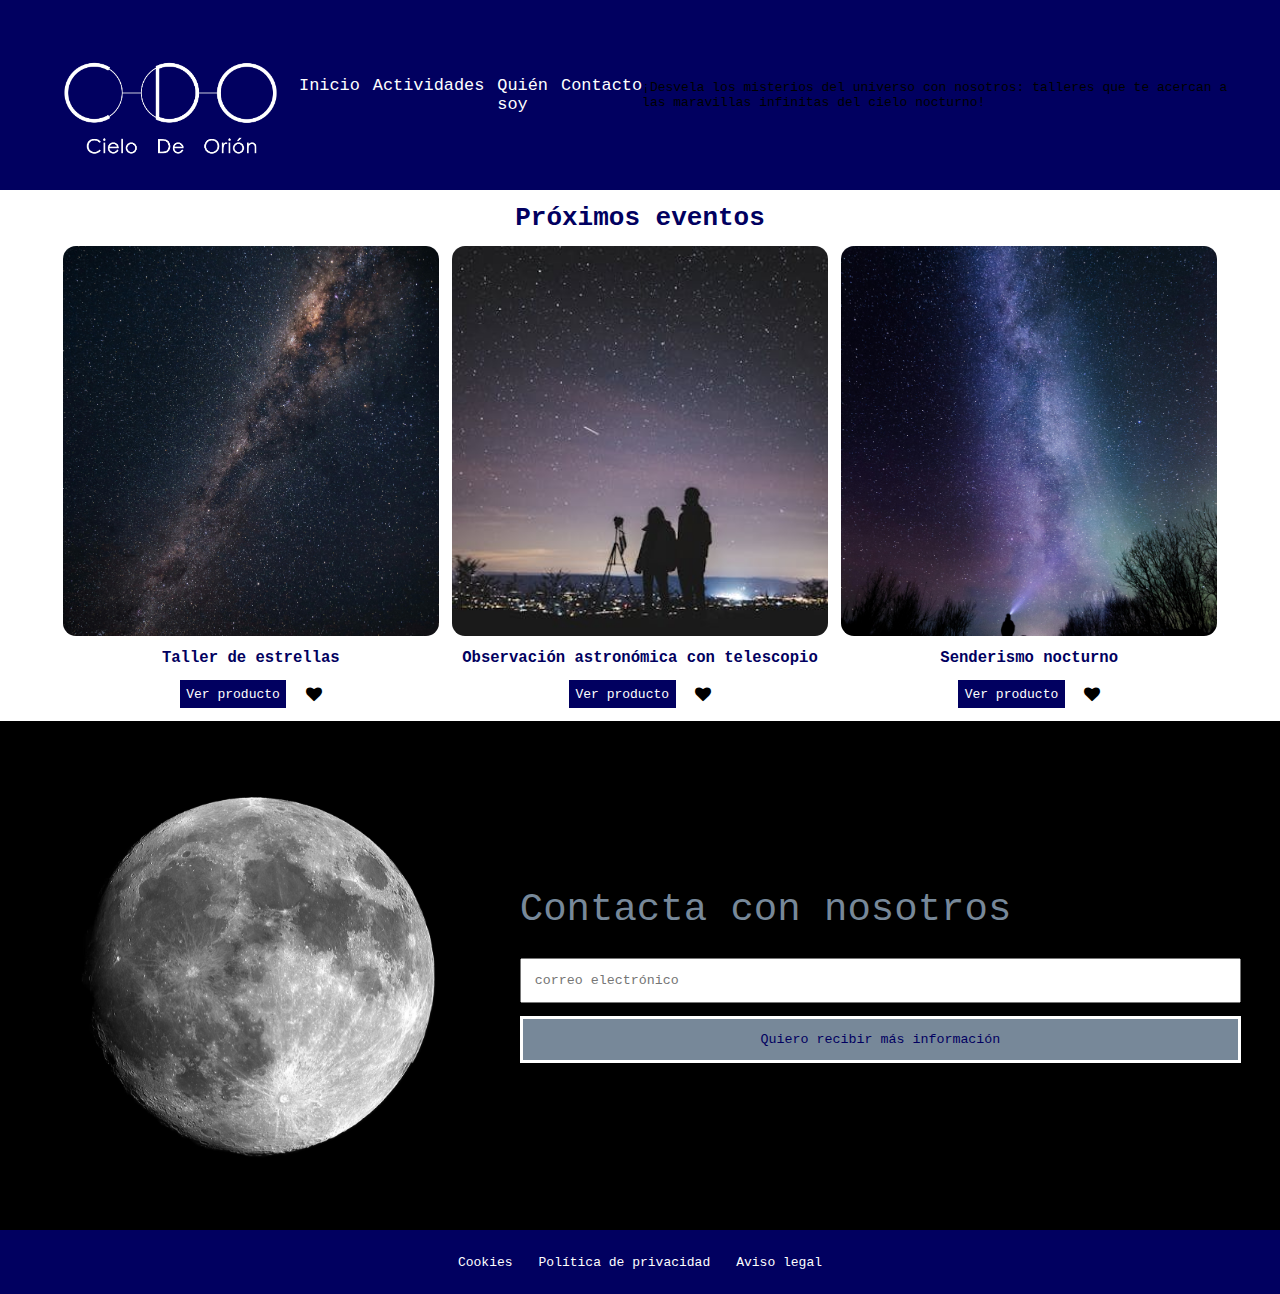
==== index.html @ e2116fff "CDO_miercoles" ====
<!DOCTYPE html>
<html lang="es">
<head>
    <meta charset="UTF-8">
    <title>CDO</title>
    <meta name="viewport" content="width=device-width, initial-scale=1.0">
    <link rel="stylesheet" href="css/style.css">
    <link rel="stylesheet" href="https://cdnjs.cloudflare.com/ajax/libs/font-awesome/4.7.0/css/font-awesome.min.css">
</head>
<body>
<header class="cabecera">
  <a href="index.html">
    <img class="cabecera__logo" src="img/LOGO%20AZUL.png" alt="Logo de CDO">
  </a>
  <nav >
    <ul class="cabecera__menu">
      <li><a class="menu__enlace" href="index.html">Inicio</a></li>
      <li><a class="menu__enlace" href="actividades.html">Actividades</a></li>
      <li><a class="menu__enlace" href="#">Quién soy</a></li>
      <li><a class="menu__enlace" href="#">Contacto</a></li>
    </ul>
  </nav>
  <p>¡Desvela los misterios del universo con nosotros: talleres que te acercan a las maravillas infinitas del cielo nocturno!</p>
</header>
<main>
  <section class="destacados">
    <h1 class="destacados__titulo">Próximos eventos</h1>
    <article class="destacados__evento">
      <img class="evento__imagen" src="img/via_lactea.jpg" alt="Imagen de la vía Láctea">
      <h2 class="evento__titulo">Taller de estrellas</h2>
      <section class="evento__accion">
        <a class="accion__ver" href="#">Ver producto</a>
        <span class="accion__megusta fa fa-solid fa-heart"></span>
      </section>
    </article>
    <article class="destacados__evento">
      <img class="evento__imagen" src="img/telescopio.jpg" alt="Imagen de la vía Láctea">
      <h2 class="evento__titulo">Observación astronómica con telescopio</h2>
      <section class="evento__accion">
        <a class="accion__ver" href="#">Ver producto</a>
        <span class="accion__megusta fa fa-solid fa-heart"></span>
      </section>
    </article>
  <article class="destacados__evento">
    <img class="evento__imagen" src="img/senderismo.jpg" alt="Imagen de la vía Láctea">
    <h2 class="evento__titulo">Senderismo nocturno</h2>
    <section class="evento__accion">
      <a class="accion__ver" href="#">Ver producto</a>
      <span class="accion__megusta fa fa-solid fa-heart"></span>
    </section>
  </article>
  </section>

  <section class="newsletter">
    <img class="newsletter__imagen" src="img/luna.jpg" alt="newsletter">
    <form class="newsletter__formulario">
      <legend class="newsletter__titulo">Contacta con nosotros</legend>
      <fieldset>
        <label class="newsletter__label">
          <input class="newsletter__input" type="text" placeholder="correo electrónico">
          <button class="newsletter__button" type="submit">Quiero recibir más información</button>
        </label>
      </fieldset>
    </form>
  </section>


</main>
<footer class="footer">
  <nav>
    <ul class="footer__lista">
      <li><a class="footer__enlace" href="#">Cookies</a></li>
      <li><a class="footer__enlace" href="#">Política de privacidad</a></li>
      <li><a class="footer__enlace" href="#">Aviso legal</a></li>
    </ul>
  </nav>
  <article>
    <span></span>
    <a href="">
      <!--instagram,whatstapp-->
    </a>
  </article>
</footer>
</body>
</html>
---- css/style.css ----
*{
    box-sizing: border-box;
    padding: 0;
    margin: 0;
    font-family: monospace;
}
a{
    text-decoration: none;
}
ul{
    list-style: none;
}
fieldset{
    border: 0;
}

/* ----HEADER---- */
.cabecera{
    width: 100%;
    display: flex;
    justify-content: space-between;
    align-items: center;
    padding: 0.1rem 3rem;
    background: #010060;
}
.cabecera__logo{
    width: 20rem;
}
.cabecera__menu{
    display: flex;
    gap: 1rem;
}
.menu__enlace{
    font-size: 1.3rem;
    color: white;
}
/* ----MAIN---- */
.destacados{
    width: 100%;
    display: flex;
    flex-wrap: wrap;
    justify-content: center;
    gap: 1rem;
    padding: 1rem;
}
.destacados__titulo{
    width: 100%;
    font-size: 2rem;
    text-align: center;
    color: #010060;
}
.destacados__evento{
    width: 30%;
    display: flex;
    flex-direction: column;
    gap: 1rem;
}
.evento__imagen{
    width: 100%;
    height: 30rem;
    object-fit: cover;
    border-radius: 1rem;
}
.evento__titulo{
    font-size: 1.2rem;
    color: #010060;
    text-align: center;
}
.evento__accion{
    display: flex;
    justify-content: center;
    align-items: center;
    gap: 1.5rem;
}
.accion__ver{
    display: inline-block;
    padding: 0.5rem;
    color: white;
    background: #010060;
}
.accion__megusta{
    color: black;
}

.newsletter{
    display: flex;
    justify-content: space-between;
    align-items: center;
    gap: 3rem;
    padding: 4rem 3rem;
    background: black;
    color: lightslategrey;
}
.newsletter__imagen{
    width: 35%;
}
.newsletter__formulario{
    width: 60%;
}
.newsletter__titulo{
    font-size: 3rem;
    margin-bottom: 2rem;
}
.newsletter__label{
    display: flex;
    flex-direction: column;
    align-items: center;
    gap: 1rem;
}
.newsletter__input{
    width: 100%;
    padding: 1rem;
}
.newsletter__button{
    padding: 1rem;
    width: 100%;
    color: #010060;
    background: lightslategrey;
    border: solid 0.3rem white;
    transition: all ease 0.5s;
}
.newsletter__button:hover{
    color:lightslategrey;
    background: #010060;
    transition: all ease 0.5s;
}


/* ----FOOTER---- */
.footer{
    height: 5rem;
    background: #010060;
    display: flex;
    justify-content: center;
}
.footer__lista{
    height: 100%;
    display: flex;
    justify-content: center;
    align-items: center;
    gap: 2rem;
}
.footer__enlace{
    color: white;
}
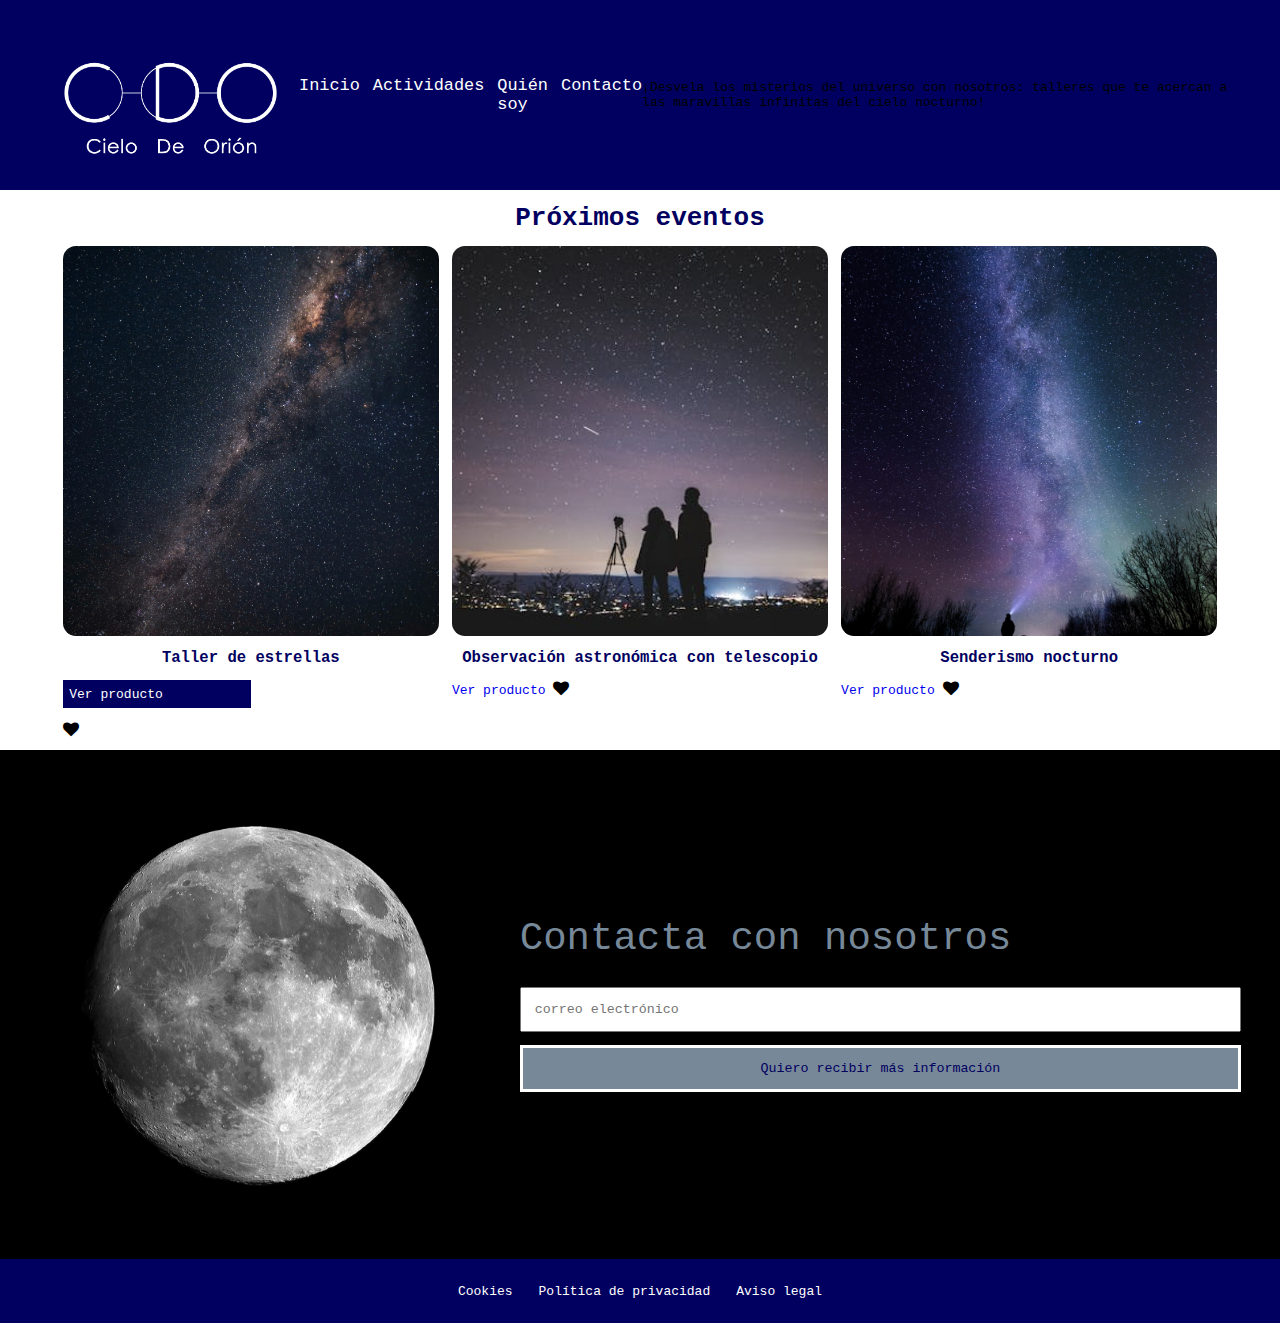
==== commit 4578d496: "CDO_viernes" ====
--- a/index.html
+++ b/index.html
@@ -28,10 +28,8 @@
     <article class="destacados__evento">
       <img class="evento__imagen" src="img/via_lactea.jpg" alt="Imagen de la vía Láctea">
       <h2 class="evento__titulo">Taller de estrellas</h2>
-      <section class="evento__accion">
-        <a class="accion__ver" href="#">Ver producto</a>
-        <span class="accion__megusta fa fa-solid fa-heart"></span>
-      </section>
+      <a class="evento__ver" href="#">Ver producto</a>
+      <span class="evento__megusta fa fa-solid fa-heart"></span>
     </article>
     <article class="destacados__evento">
       <img class="evento__imagen" src="img/telescopio.jpg" alt="Imagen de la vía Láctea">
--- a/css/style.css
+++ b/css/style.css
@@ -62,23 +62,20 @@
     border-radius: 1rem;
 }
 .evento__titulo{
+    width: 100%;
     font-size: 1.2rem;
     color: #010060;
     text-align: center;
 }
-.evento__accion{
-    display: flex;
-    justify-content: center;
-    align-items: center;
-    gap: 1.5rem;
-}
-.accion__ver{
-    display: inline-block;
+
+.evento__ver{
+    width: 50%;
     padding: 0.5rem;
     color: white;
     background: #010060;
 }
-.accion__megusta{
+
+.evento__megusta {
     color: black;
 }
 
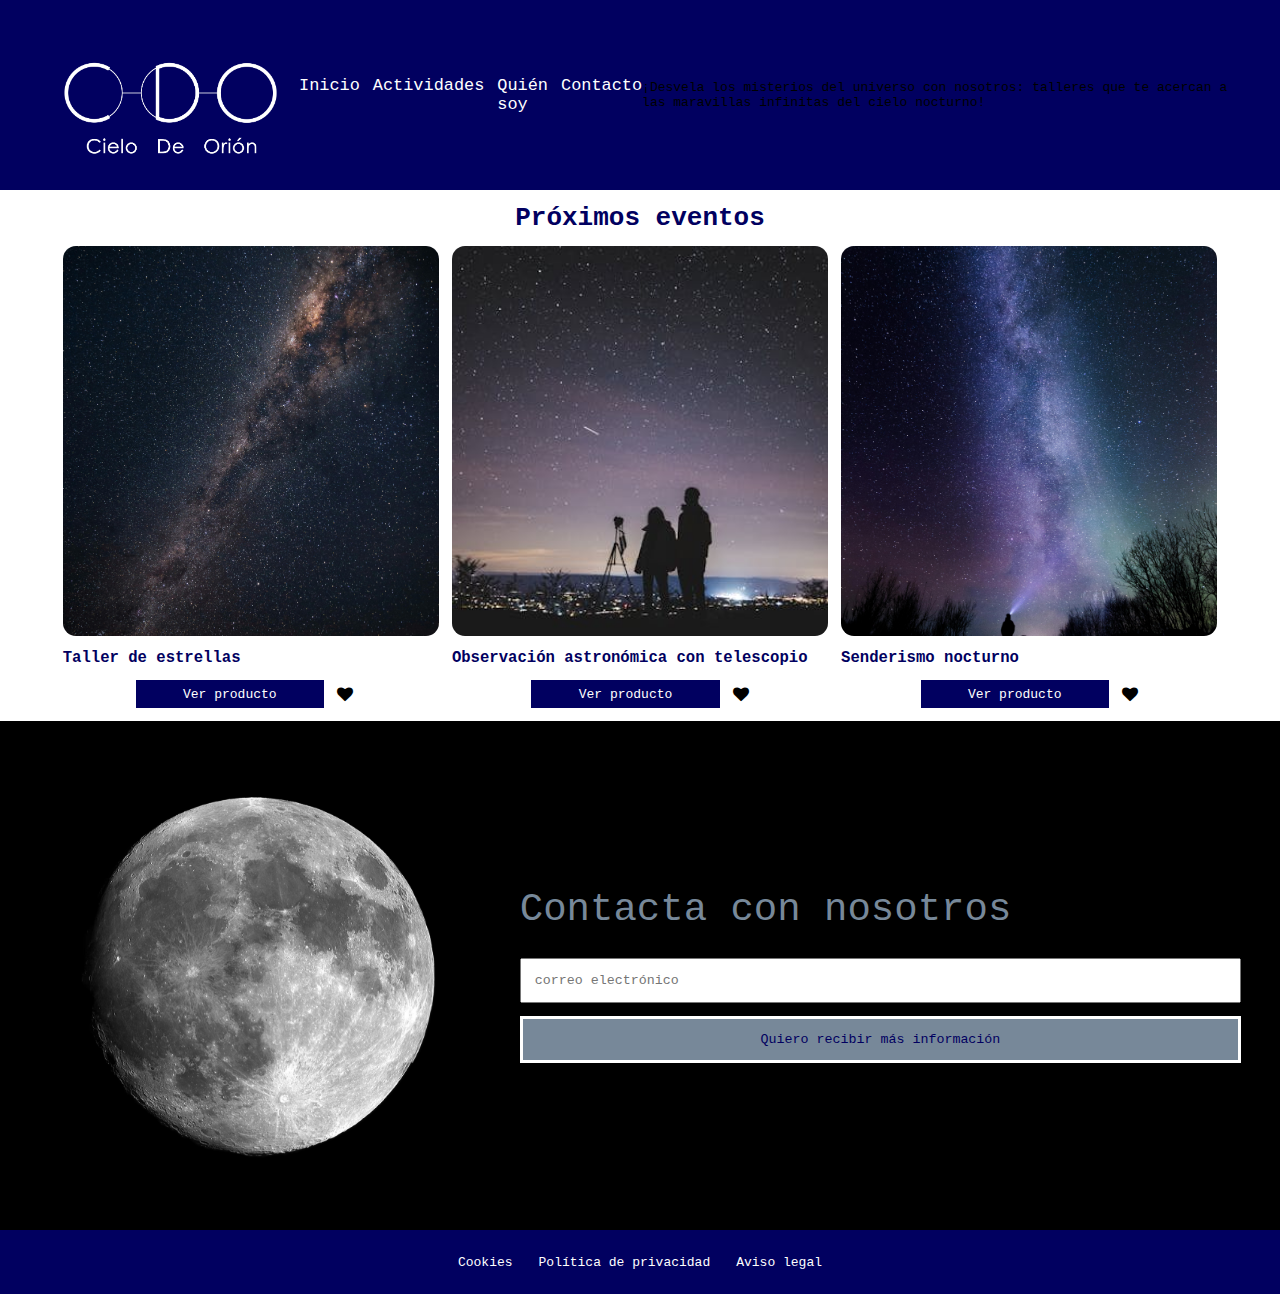
==== commit 90be0bd6: "CDO_viernes" ====
--- a/index.html
+++ b/index.html
@@ -30,23 +30,20 @@
       <h2 class="evento__titulo">Taller de estrellas</h2>
       <a class="evento__ver" href="#">Ver producto</a>
       <span class="evento__megusta fa fa-solid fa-heart"></span>
+      <span class="evento__comprar fa fa-solid fa-cart-shopping"></span>
     </article>
     <article class="destacados__evento">
       <img class="evento__imagen" src="img/telescopio.jpg" alt="Imagen de la vía Láctea">
       <h2 class="evento__titulo">Observación astronómica con telescopio</h2>
-      <section class="evento__accion">
-        <a class="accion__ver" href="#">Ver producto</a>
-        <span class="accion__megusta fa fa-solid fa-heart"></span>
-      </section>
+      <a class="evento__ver" href="#">Ver producto</a>
+      <span class="evento__megusta fa fa-solid fa-heart"></span>
     </article>
-  <article class="destacados__evento">
-    <img class="evento__imagen" src="img/senderismo.jpg" alt="Imagen de la vía Láctea">
-    <h2 class="evento__titulo">Senderismo nocturno</h2>
-    <section class="evento__accion">
-      <a class="accion__ver" href="#">Ver producto</a>
-      <span class="accion__megusta fa fa-solid fa-heart"></span>
-    </section>
-  </article>
+    <article class="destacados__evento">
+      <img class="evento__imagen" src="img/senderismo.jpg" alt="Imagen de la vía Láctea">
+      <h2 class="evento__titulo">Senderismo nocturno</h2>
+      <a class="evento__ver" href="#">Ver producto</a>
+      <span class="evento__megusta fa fa-solid fa-heart"></span>
+    </article>
   </section>
 
   <section class="newsletter">
--- a/css/style.css
+++ b/css/style.css
@@ -52,7 +52,10 @@
 .destacados__evento{
     width: 30%;
     display: flex;
-    flex-direction: column;
+    flex-wrap: wrap;
+    align-content: space-around;
+    justify-content: center;
+    align-items: center;
     gap: 1rem;
 }
 .evento__imagen{
@@ -65,18 +68,34 @@
     width: 100%;
     font-size: 1.2rem;
     color: #010060;
-    text-align: center;
+    text-align: start;
 }
 
 .evento__ver{
     width: 50%;
     padding: 0.5rem;
     color: white;
+    text-align: center;
     background: #010060;
 }
-
+.evento__ver:hover{
+    color: #010060;
+    background: lightslategrey;
+    cursor: pointer;
+}
 .evento__megusta {
     color: black;
+}
+.evento__megusta:hover {
+    color: red;
+    cursor: pointer;
+}
+.evento__comprar {
+    color: black;
+}
+.evento__comprar:hover {
+    color: #010060;
+    cursor: pointer;
 }
 
 .newsletter{
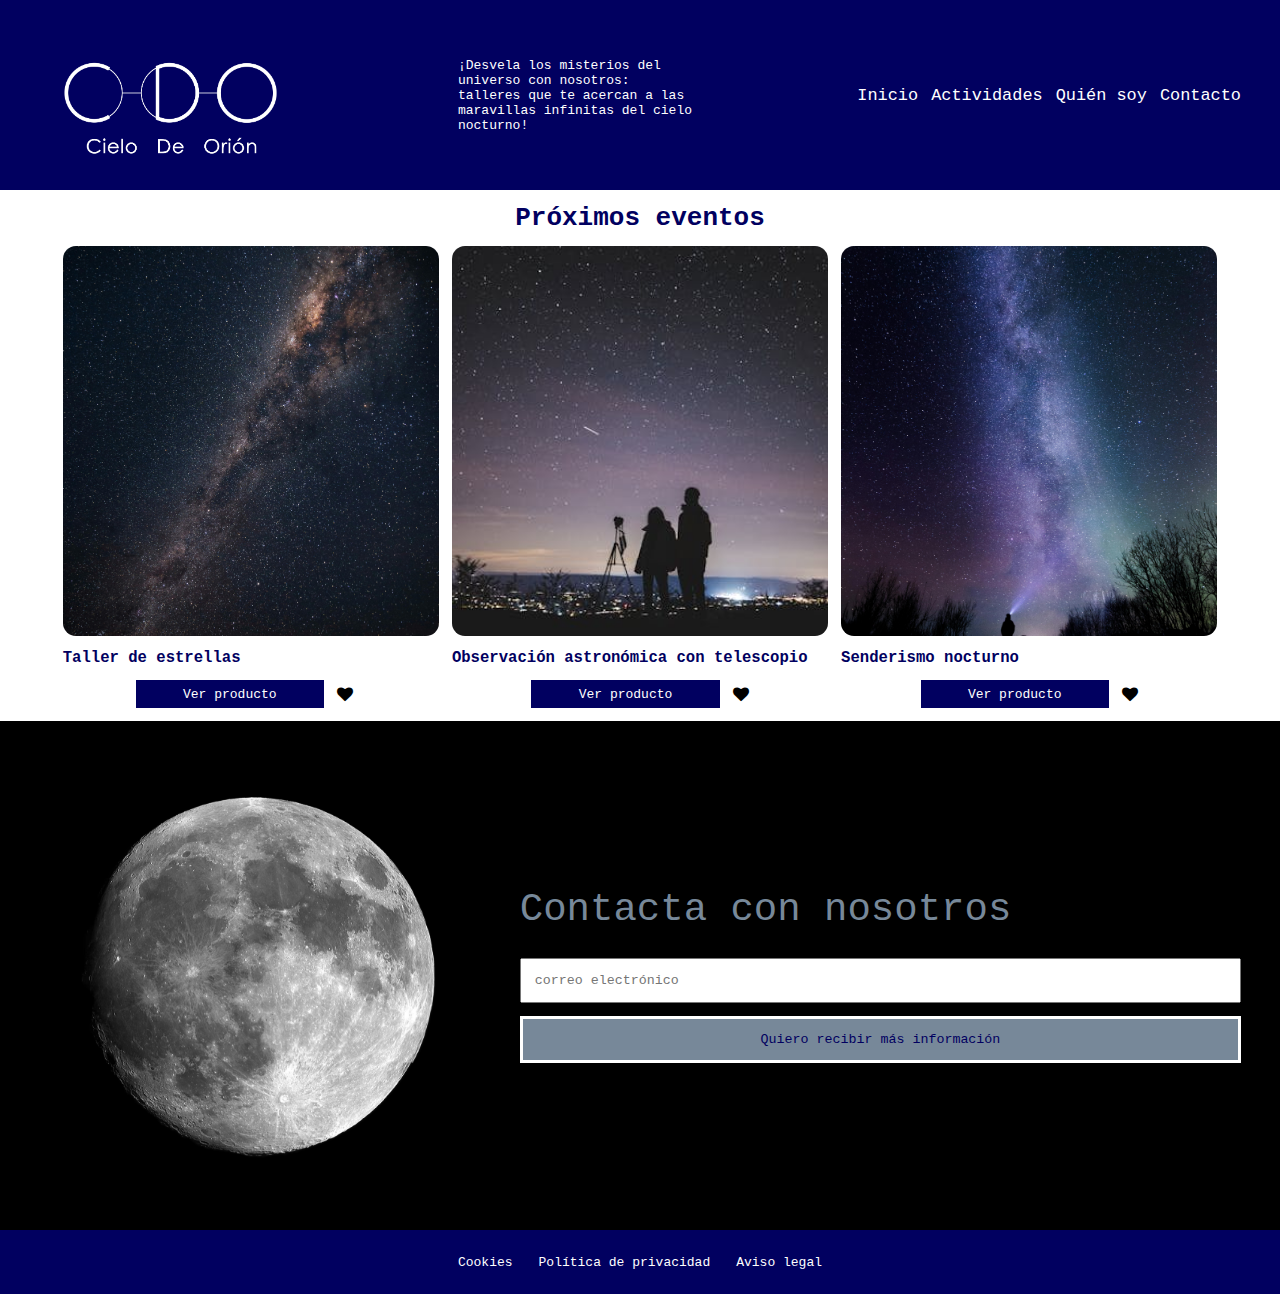
==== commit c949572f: "CDO_viernes" ====
--- a/index.html
+++ b/index.html
@@ -12,6 +12,7 @@
   <a href="index.html">
     <img class="cabecera__logo" src="img/LOGO%20AZUL.png" alt="Logo de CDO">
   </a>
+  <p class="cabecera__texto">¡Desvela los misterios del universo con nosotros: talleres que te acercan a las maravillas infinitas del cielo nocturno!</p>
   <nav >
     <ul class="cabecera__menu">
       <li><a class="menu__enlace" href="index.html">Inicio</a></li>
@@ -20,7 +21,6 @@
       <li><a class="menu__enlace" href="#">Contacto</a></li>
     </ul>
   </nav>
-  <p>¡Desvela los misterios del universo con nosotros: talleres que te acercan a las maravillas infinitas del cielo nocturno!</p>
 </header>
 <main>
   <section class="destacados">
@@ -30,7 +30,7 @@
       <h2 class="evento__titulo">Taller de estrellas</h2>
       <a class="evento__ver" href="#">Ver producto</a>
       <span class="evento__megusta fa fa-solid fa-heart"></span>
-      <span class="evento__comprar fa fa-solid fa-cart-shopping"></span>
+      <span class="evento__comprar fa-regular fa-cart-shopping"></span>
     </article>
     <article class="destacados__evento">
       <img class="evento__imagen" src="img/telescopio.jpg" alt="Imagen de la vía Láctea">
--- a/css/style.css
+++ b/css/style.css
@@ -25,6 +25,10 @@
 }
 .cabecera__logo{
     width: 20rem;
+}
+.cabecera__texto{
+    color: white;
+    width: 20%;
 }
 .cabecera__menu{
     display: flex;
@@ -91,7 +95,7 @@
     cursor: pointer;
 }
 .evento__comprar {
-    color: black;
+    color: red;
 }
 .evento__comprar:hover {
     color: #010060;
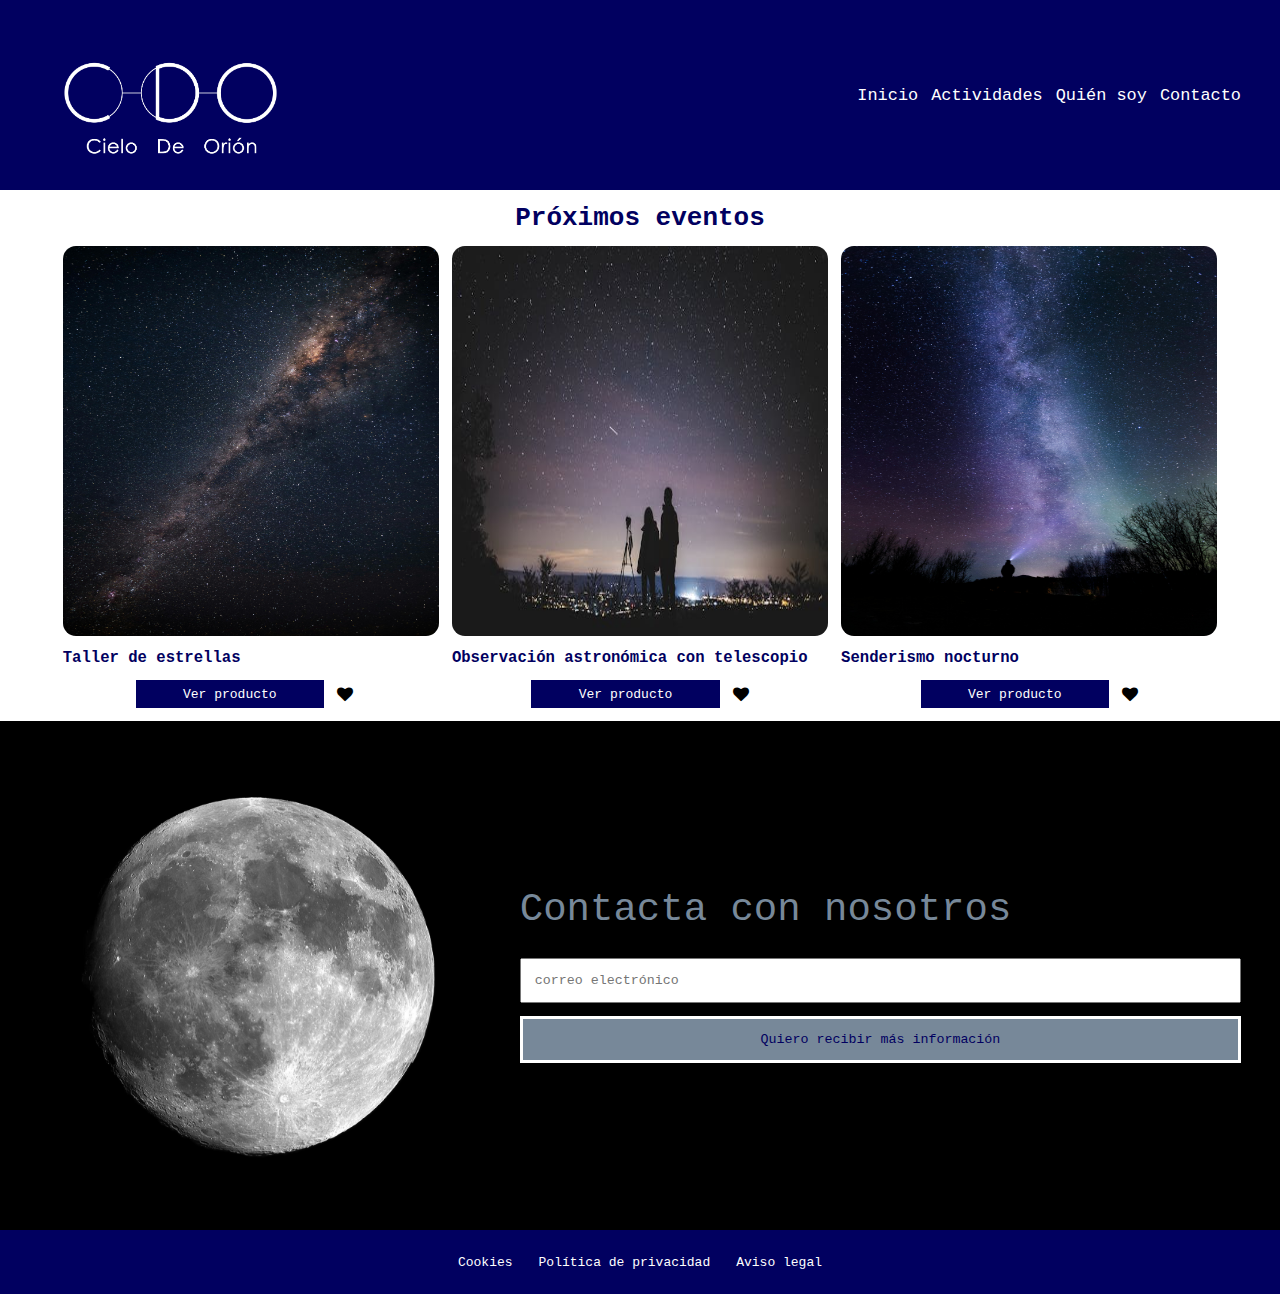
==== commit e37134fd: "CDO_lunes_marta" ====
--- a/index.html
+++ b/index.html
@@ -12,7 +12,9 @@
   <a href="index.html">
     <img class="cabecera__logo" src="img/LOGO%20AZUL.png" alt="Logo de CDO">
   </a>
+  <!--
   <p class="cabecera__texto">¡Desvela los misterios del universo con nosotros: talleres que te acercan a las maravillas infinitas del cielo nocturno!</p>
+  -->
   <nav >
     <ul class="cabecera__menu">
       <li><a class="menu__enlace" href="index.html">Inicio</a></li>
@@ -30,7 +32,7 @@
       <h2 class="evento__titulo">Taller de estrellas</h2>
       <a class="evento__ver" href="#">Ver producto</a>
       <span class="evento__megusta fa fa-solid fa-heart"></span>
-      <span class="evento__comprar fa-regular fa-cart-shopping"></span>
+      <span class="evento__comprar fa fa-regular fa-cart-shopping"></span>
     </article>
     <article class="destacados__evento">
       <img class="evento__imagen" src="img/telescopio.jpg" alt="Imagen de la vía Láctea">
@@ -49,11 +51,11 @@
   <section class="newsletter">
     <img class="newsletter__imagen" src="img/luna.jpg" alt="newsletter">
     <form class="newsletter__formulario">
-      <legend class="newsletter__titulo">Contacta con nosotros</legend>
       <fieldset>
+        <legend class="newsletter__titulo">Contacta con nosotros</legend>
         <label class="newsletter__label">
-          <input class="newsletter__input" type="text" placeholder="correo electrónico">
-          <button class="newsletter__button" type="submit">Quiero recibir más información</button>
+        <input class="newsletter__input" type="text" placeholder="correo electrónico">
+        <button class="newsletter__button" type="submit">Quiero recibir más información</button>
         </label>
       </fieldset>
     </form>
--- a/css/style.css
+++ b/css/style.css
@@ -65,7 +65,7 @@
 .evento__imagen{
     width: 100%;
     height: 30rem;
-    object-fit: cover;
+    object-fit cover;
     border-radius: 1rem;
 }
 .evento__titulo{
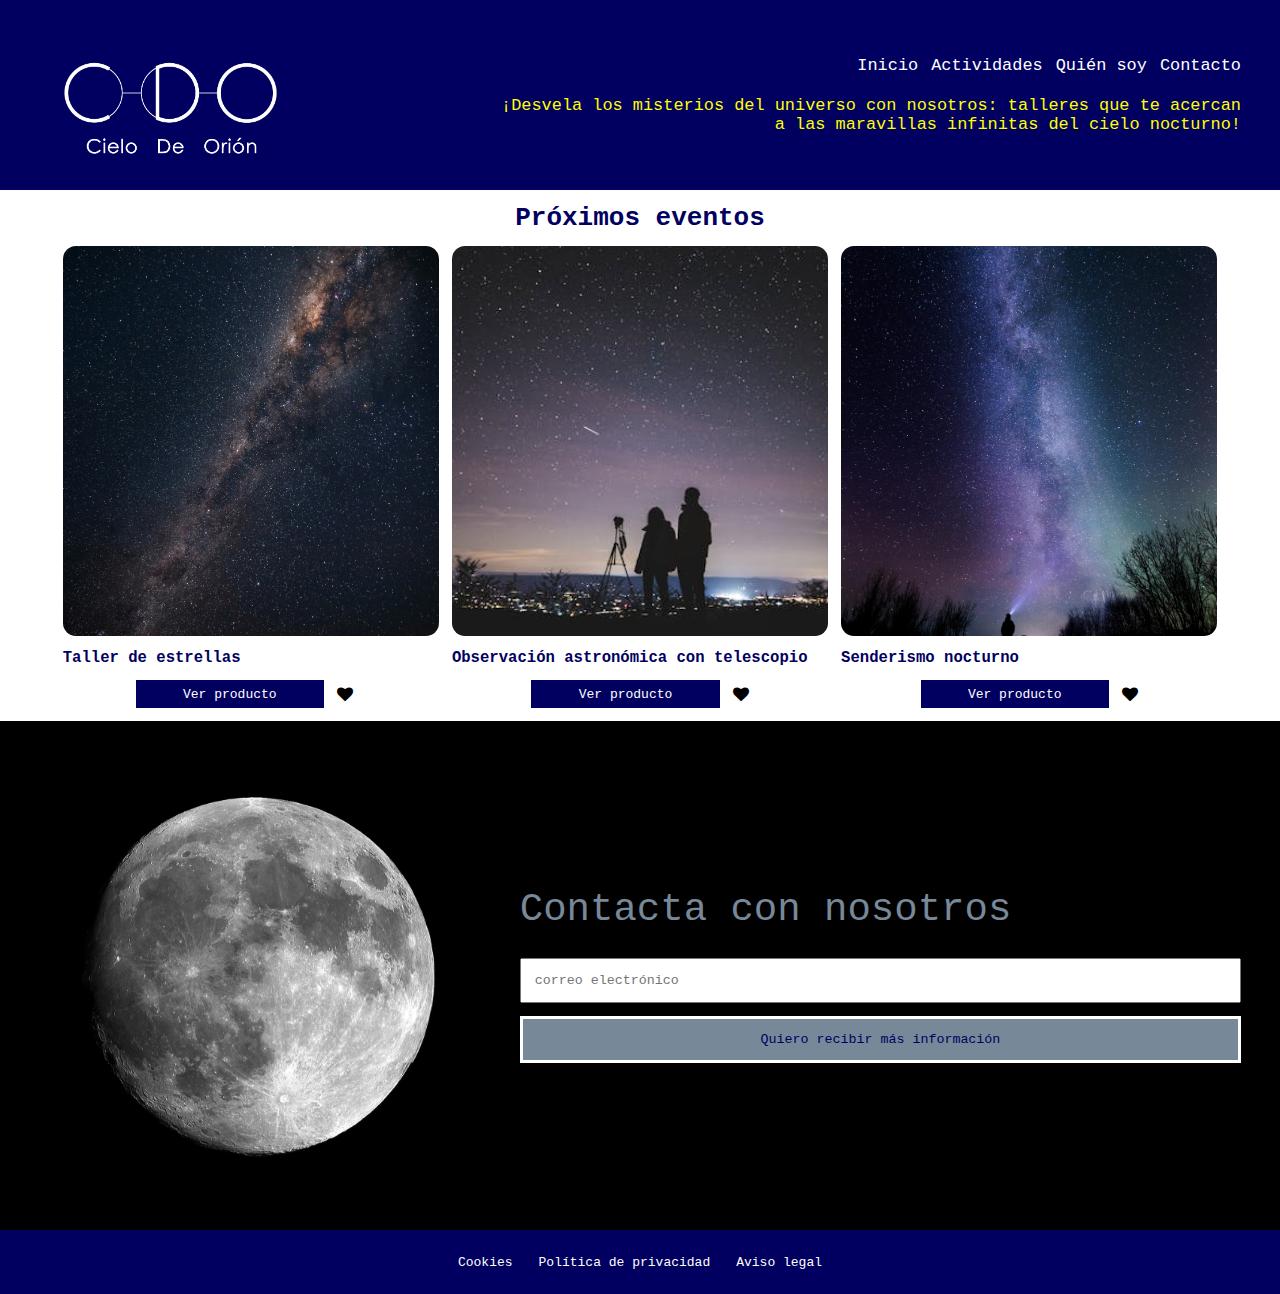
==== commit d88a4e52: "CDO_lunes_marta" ====
--- a/index.html
+++ b/index.html
@@ -12,17 +12,17 @@
   <a href="index.html">
     <img class="cabecera__logo" src="img/LOGO%20AZUL.png" alt="Logo de CDO">
   </a>
-  <!--
-  <p class="cabecera__texto">¡Desvela los misterios del universo con nosotros: talleres que te acercan a las maravillas infinitas del cielo nocturno!</p>
-  -->
-  <nav >
-    <ul class="cabecera__menu">
-      <li><a class="menu__enlace" href="index.html">Inicio</a></li>
-      <li><a class="menu__enlace" href="actividades.html">Actividades</a></li>
-      <li><a class="menu__enlace" href="#">Quién soy</a></li>
-      <li><a class="menu__enlace" href="#">Contacto</a></li>
-    </ul>
-  </nav>
+  <article class="cabecera__seccion">
+    <nav >
+      <ul class="seccion__menu">
+        <li><a class="menu__enlace" href="index.html">Inicio</a></li>
+        <li><a class="menu__enlace" href="actividades.html">Actividades</a></li>
+        <li><a class="menu__enlace" href="#">Quién soy</a></li>
+        <li><a class="menu__enlace" href="#">Contacto</a></li>
+      </ul>
+    </nav>
+    <p class="seccion__texto">¡Desvela los misterios del universo con nosotros: talleres que te acercan a las maravillas infinitas del cielo nocturno!</p>
+  </article>
 </header>
 <main>
   <section class="destacados">
--- a/css/style.css
+++ b/css/style.css
@@ -26,11 +26,20 @@
 .cabecera__logo{
     width: 20rem;
 }
-.cabecera__texto{
-    color: white;
-    width: 20%;
+.cabecera__seccion{
+    height: 6rem;
+    display: flex;
+    flex-direction: column;
+    justify-content: space-between;
+    align-items: flex-end;
 }
-.cabecera__menu{
+.seccion__texto{
+    color: yellow;
+    font-size: 1.3rem;
+    text-align: end;
+    width: 80%;
+}
+.seccion__menu{
     display: flex;
     gap: 1rem;
 }
@@ -65,7 +74,7 @@
 .evento__imagen{
     width: 100%;
     height: 30rem;
-    object-fit cover;
+    object-fit: cover;
     border-radius: 1rem;
 }
 .evento__titulo{
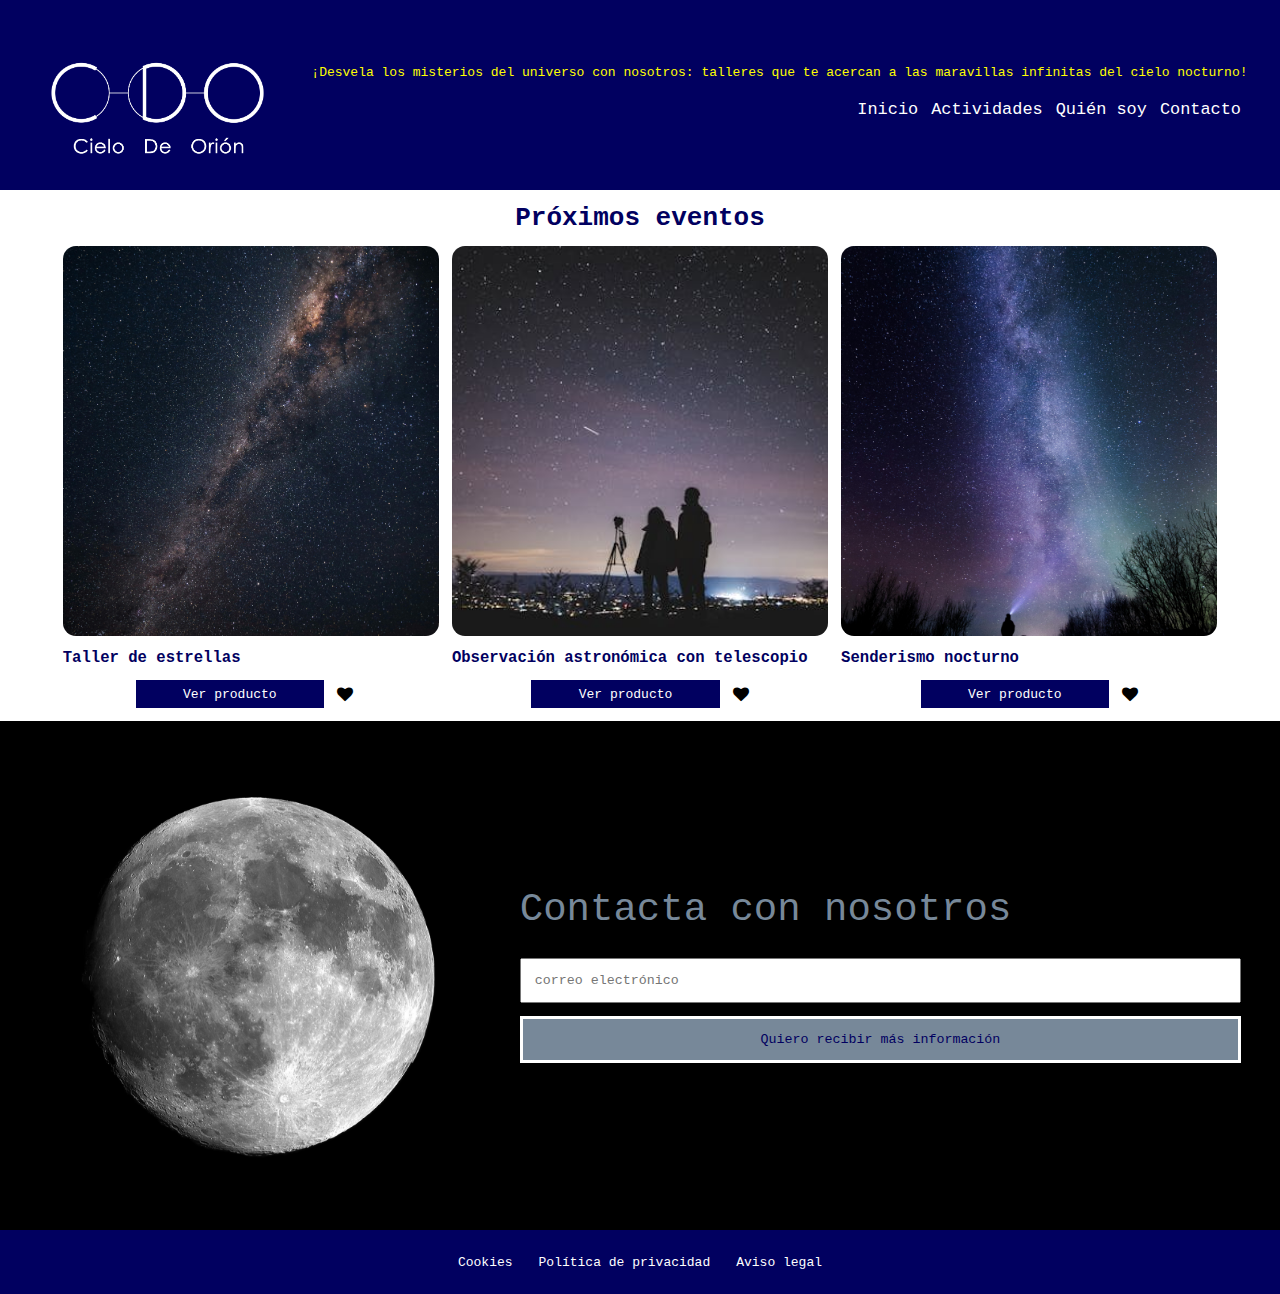
==== commit d8bc5d70: "comienzo del footer" ====
--- a/index.html
+++ b/index.html
@@ -10,9 +10,10 @@
 <body>
 <header class="cabecera">
   <a href="index.html">
-    <img class="cabecera__logo" src="img/LOGO%20AZUL.png" alt="Logo de CDO">
+    <img class="cabecera__logo" src="assets/LOGO%20AZUL.png" alt="Logo de CDO">
   </a>
   <article class="cabecera__seccion">
+    <p class="seccion__texto">¡Desvela los misterios del universo con nosotros: talleres que te acercan a las maravillas infinitas del cielo nocturno!</p>
     <nav >
       <ul class="seccion__menu">
         <li><a class="menu__enlace" href="index.html">Inicio</a></li>
@@ -21,27 +22,26 @@
         <li><a class="menu__enlace" href="#">Contacto</a></li>
       </ul>
     </nav>
-    <p class="seccion__texto">¡Desvela los misterios del universo con nosotros: talleres que te acercan a las maravillas infinitas del cielo nocturno!</p>
   </article>
 </header>
 <main>
   <section class="destacados">
     <h1 class="destacados__titulo">Próximos eventos</h1>
     <article class="destacados__evento">
-      <img class="evento__imagen" src="img/via_lactea.jpg" alt="Imagen de la vía Láctea">
+      <img class="evento__imagen" src="assets/via_lactea.jpg" alt="Imagen de la vía Láctea">
       <h2 class="evento__titulo">Taller de estrellas</h2>
       <a class="evento__ver" href="#">Ver producto</a>
       <span class="evento__megusta fa fa-solid fa-heart"></span>
       <span class="evento__comprar fa fa-regular fa-cart-shopping"></span>
     </article>
     <article class="destacados__evento">
-      <img class="evento__imagen" src="img/telescopio.jpg" alt="Imagen de la vía Láctea">
+      <img class="evento__imagen" src="assets/telescopio.jpg" alt="Imagen de la vía Láctea">
       <h2 class="evento__titulo">Observación astronómica con telescopio</h2>
       <a class="evento__ver" href="#">Ver producto</a>
       <span class="evento__megusta fa fa-solid fa-heart"></span>
     </article>
     <article class="destacados__evento">
-      <img class="evento__imagen" src="img/senderismo.jpg" alt="Imagen de la vía Láctea">
+      <img class="evento__imagen" src="assets/senderismo.jpg" alt="Imagen de la vía Láctea">
       <h2 class="evento__titulo">Senderismo nocturno</h2>
       <a class="evento__ver" href="#">Ver producto</a>
       <span class="evento__megusta fa fa-solid fa-heart"></span>
@@ -49,7 +49,7 @@
   </section>
 
   <section class="newsletter">
-    <img class="newsletter__imagen" src="img/luna.jpg" alt="newsletter">
+    <img class="newsletter__imagen" src="assets/luna.jpg" alt="newsletter">
     <form class="newsletter__formulario">
       <fieldset>
         <legend class="newsletter__titulo">Contacta con nosotros</legend>
--- a/css/style.css
+++ b/css/style.css
@@ -20,14 +20,14 @@
     display: flex;
     justify-content: space-between;
     align-items: center;
-    padding: 0.1rem 3rem;
+    padding: 0.1rem 2rem;
     background: #010060;
 }
 .cabecera__logo{
     width: 20rem;
 }
 .cabecera__seccion{
-    height: 6rem;
+
     display: flex;
     flex-direction: column;
     justify-content: space-between;
@@ -35,11 +35,12 @@
 }
 .seccion__texto{
     color: yellow;
-    font-size: 1.3rem;
+    padding: 0.5rem;
     text-align: end;
-    width: 80%;
+    width: 100%;
 }
 .seccion__menu{
+    padding: 1rem;
     display: flex;
     gap: 1rem;
 }
